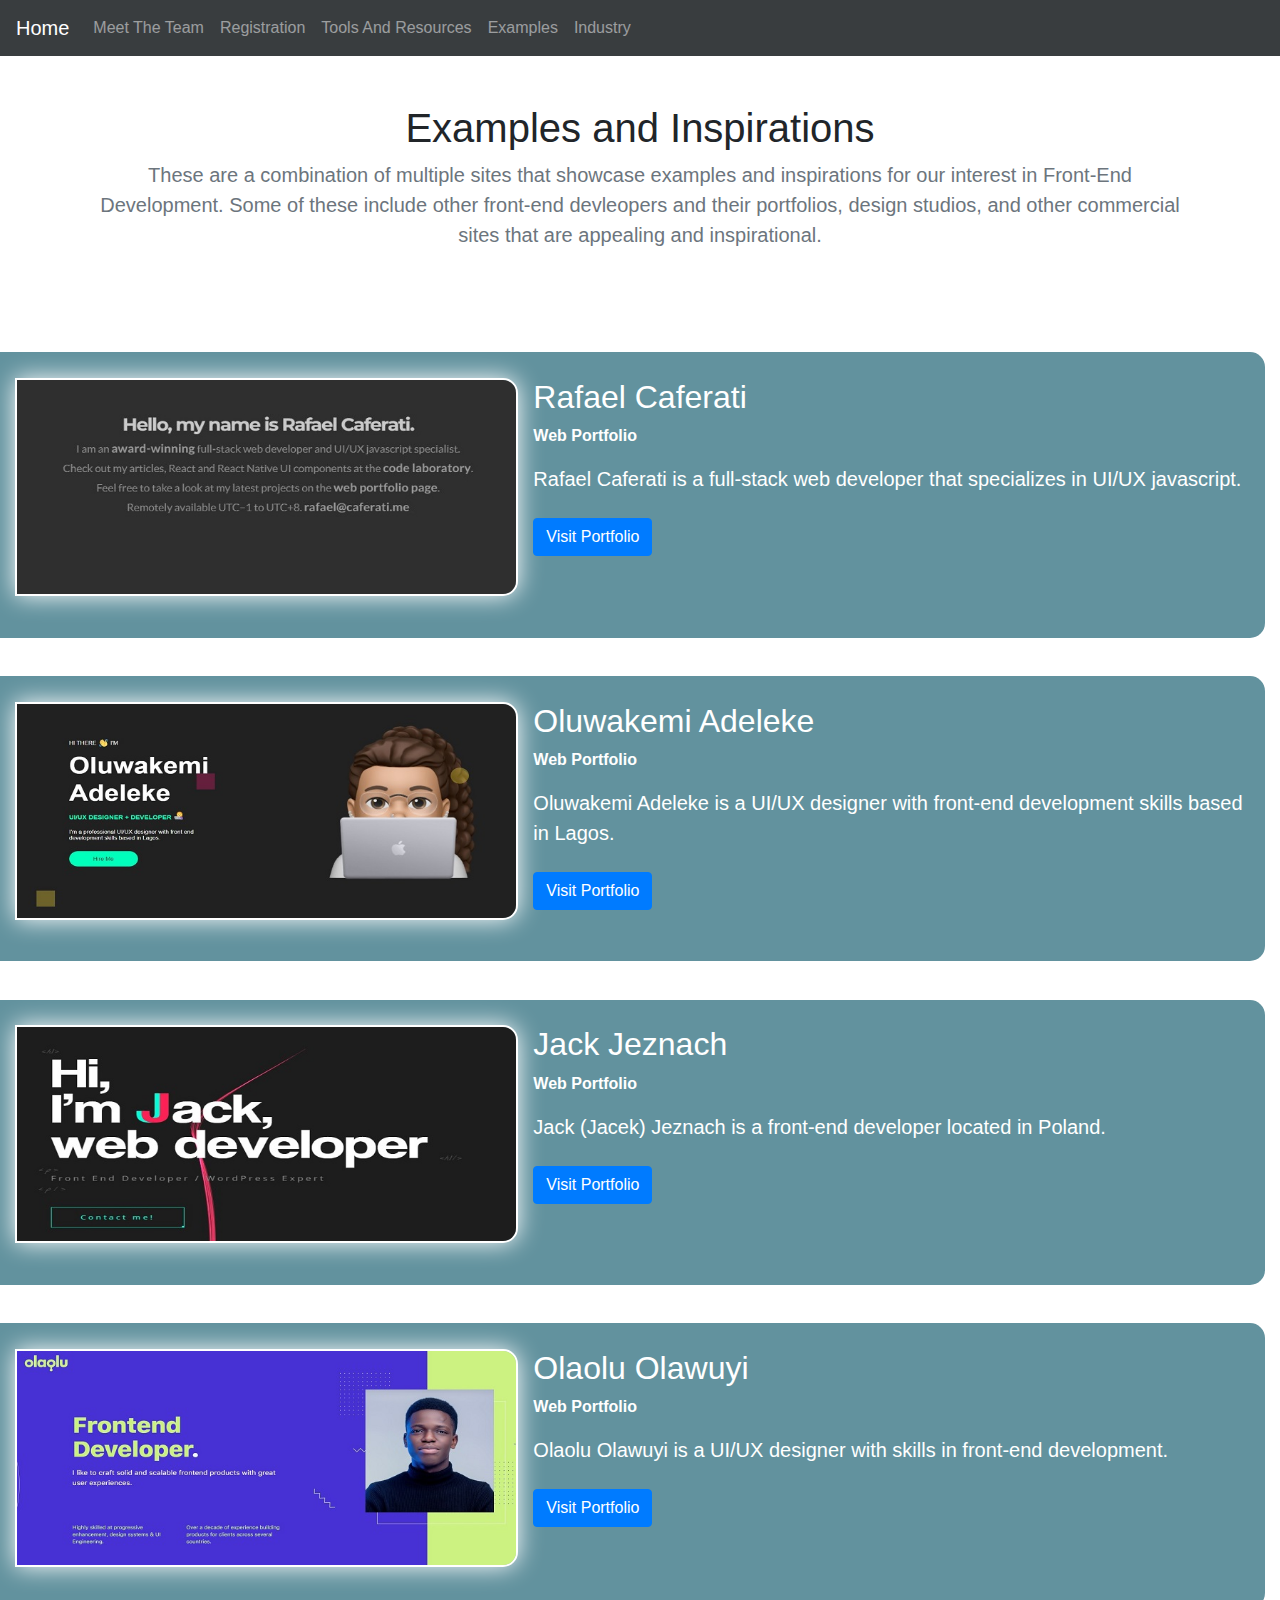
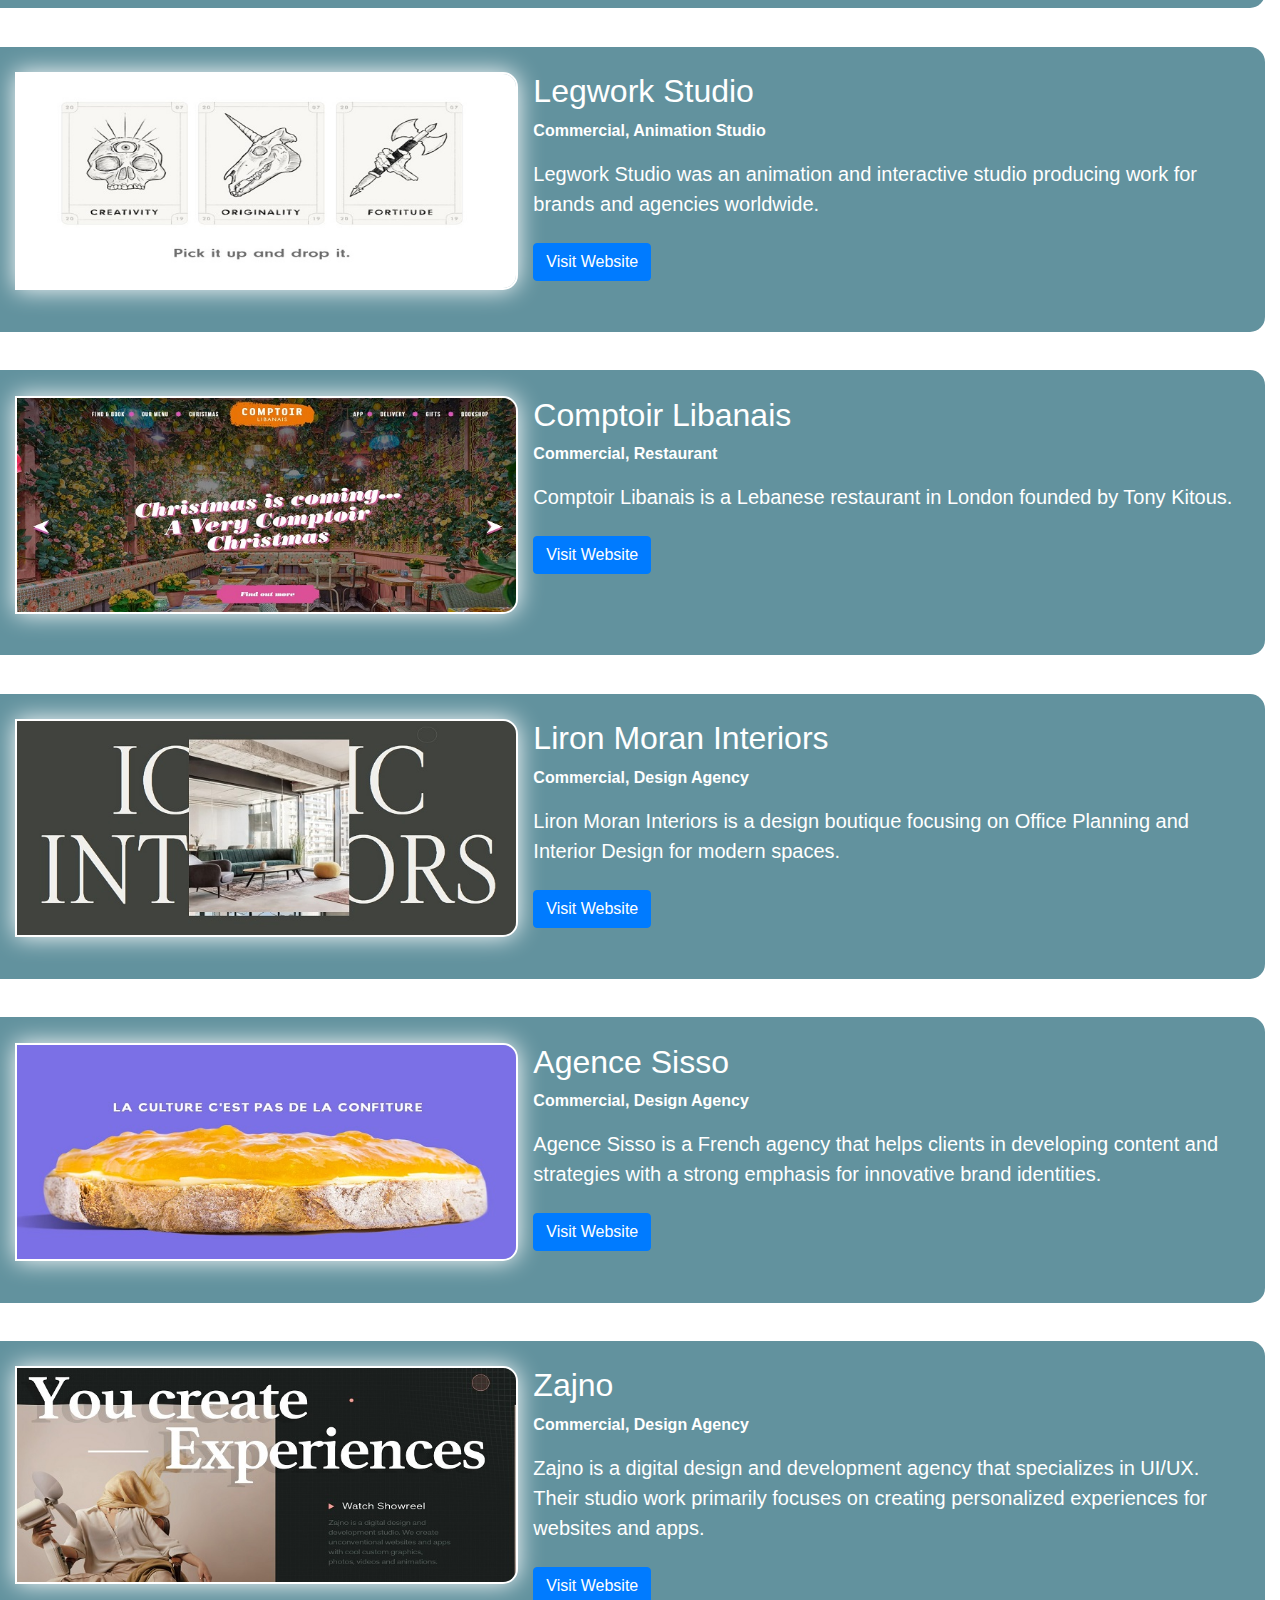
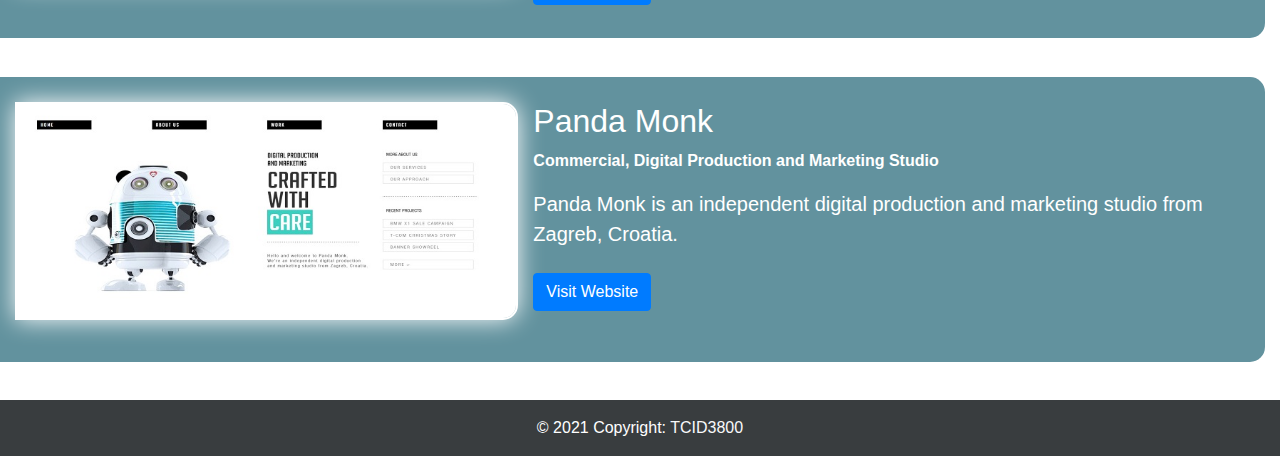
==== example.html @ 7a525b1b "most recent updates and changes, files were renamed for formatting ease" ====
<!DOCTYPE html>
<html lang="en" dir="ltr">
  <head>
    <meta charset="utf-8">
    <title></title>
      <link rel="stylesheet" href="css/example.css">
    <link rel="stylesheet" href="https://stackpath.bootstrapcdn.com/bootstrap/4.3.1/css/bootstrap.min.css" integrity="sha384-ggOyR0iXCbMQv3Xipma34MD+dH/1fQ784/j6cY/iJTQUOhcWr7x9JvoRxT2MZw1T" crossorigin="anonymous">
  </head>
  <body>

    <nav class="navbar navbar-expand-lg navbar-dark" style="background-color: #393d3f;">
      <a class="navbar-brand" href="index.html">Home</a>
      <button class="navbar-toggler" type="button" data-toggle="collapse" data-target="#navbarNavAltMarkup" aria-controls="navbarNavAltMarkup" aria-expanded="false" aria-label="Toggle navigation">
        <span class="navbar-toggler-icon"></span>
      </button>
      <div class="collapse navbar-collapse" id="navbarNavAltMarkup">
        <div class="navbar-nav">
          <a class="nav-item nav-link" href="team.html">Meet The Team</a>
          <a class="nav-item nav-link" href="registration.html">Registration</a>
          <a class="nav-item nav-link" href="tAndR.html">Tools And Resources</a>
          <a class="nav-item nav-link" href="example.html">Examples</a>
          <a class="nav-item nav-link" href="industry.html">Industry</a>
        </div>
      </div>
    </nav>


    <section class="py-5 text-center container">
          <h1 class="fw-light">Examples and Inspirations</h1>
          <p class="lead text-muted">These are a combination of multiple sites that showcase examples and inspirations for our interest in Front-End Development. Some of these include other front-end devleopers and their portfolios, design studios, and other commercial sites that are appealing and inspirational.</p>
        </div>
      </div>
    </section>

    <div class="row">
      <div class="col-md-7 order-md-2">
        <h2>Rafael Caferati</h2><p><strong>Web Portfolio</strong></p>
        <p class="lead">Rafael Caferati is a full-stack web developer that specializes in UI/UX javascript. </p>
        <a href="https://caferati.me/" class="btn btn-primary my-2">Visit Portfolio</a>
      </div>
      <div class="col-md-5 order-md-1">
        <p><a href="https://caferati.me/">
        <img class="divphoto" src="images/portfolio1.jpg" alt="">
        </a></p>
      </div>
    </div>

    <div class="row">
      <div class="col-md-7 order-md-2">
        <h2>Oluwakemi Adeleke</h2><p><strong>Web Portfolio</strong></p>
        <p class="lead">Oluwakemi Adeleke is a UI/UX designer with front-end development skills based in Lagos. </p>
        <a href="https://www.kemiadeleke.com/" class="btn btn-primary my-2">Visit Portfolio</a>
      </div>
      <div class="col-md-5 order-md-1">
        <p><a href="https://www.kemiadeleke.com/">
        <img class="divphoto" src="images/portfolio2.jpg" alt="">
        </a></p>
      </div>
    </div>

    <div class="row">
      <div class="col-md-7 order-md-2">
        <h2>Jack Jeznach</h2><p><strong>Web Portfolio</strong></p>
        <p class="lead">Jack (Jacek) Jeznach is a front-end developer located in Poland.
     </p>
        <a href="https://jacekjeznach.com/" class="btn btn-primary my-2">Visit Portfolio</a>
      </div>
      <div class="col-md-5 order-md-1">
        <p><a href="https://jacekjeznach.com/">
        <img class="divphoto" src="images/portfolio3.jpg" alt="">
        </a></p>
      </div>
    </div>

    <div class="row">
      <div class="col-md-7 order-md-2">
        <h2>Olaolu Olawuyi</h2><p><strong>Web Portfolio</strong></p>
        <p class="lead">Olaolu Olawuyi is a UI/UX designer with skills in front-end development. </p>
        <a href="https://olaolu.dev/" class="btn btn-primary my-2">Visit Portfolio</a>
      </div>
      <div class="col-md-5 order-md-1">
        <p><a href="https://olaolu.dev/">
        <img class="divphoto" src="images/portfolio4.jpg" alt="">
        </a></p>
      </div>
    </div>

    <div class="row">
      <div class="col-md-7 order-md-2">
        <h2>Legwork Studio</h2><strong>Commercial, Animation Studio</strong></p>
        <p class="lead">Legwork Studio was an animation and interactive studio producing work for brands and agencies worldwide. </p>
        <a href="https://www.legworkstudio.com/" class="btn btn-primary my-2">Visit Website</a>
      </div>
      <div class="col-md-5 order-md-1">
        <p><a href="https://www.legworkstudio.com/">
        <img class="divphoto" src="images/website5.jpg" alt="">
        </a></p>
      </div>
    </div>

    <div class="row">
      <div class="col-md-7 order-md-2">
        <h2>Comptoir Libanais</h2><strong>Commercial, Restaurant</strong></p>
        <p class="lead">Comptoir Libanais is a Lebanese restaurant in London founded by Tony Kitous.</p>
        <a href="https://www.comptoirlibanais.com/" class="btn btn-primary my-2">Visit Website</a>
      </div>
      <div class="col-md-5 order-md-1">
        <p><a href="https://www.comptoirlibanais.com/">
        <img class="divphoto" src="images/website6.jpg" alt="">
        </a></p>
      </div>
    </div>

    <div class="row">
      <div class="col-md-7 order-md-2">
        <h2>Liron Moran Interiors </h2><strong>Commercial, Design Agency</strong></p>
        <p class="lead">Liron Moran Interiors is a design boutique focusing on Office Planning and Interior Design for modern spaces. </p>
        <a href="https://www.lironmoran-interiors.com/" class="btn btn-primary my-2">Visit Website</a>
      </div>
      <div class="col-md-5 order-md-1">
        <p><a href="https://www.lironmoran-interiors.com/">
        <img class="divphoto" src="images/website7.jpg" alt="">
        </a></p>
      </div>
    </div>

    <div class="row">
      <div class="col-md-7 order-md-2">
        <h2>Agence Sisso </h2><strong>Commercial, Design Agency</strong></p>
        <p class="lead">Agence Sisso is a French agency that helps clients in developing content and strategies with a strong emphasis for innovative brand identities. </p>
        <a href="http://sisso.fr//" class="btn btn-primary my-2">Visit Website</a>
      </div>
      <div class="col-md-5 order-md-1">
        <p><a href="http://sisso.fr/">
        <img class="divphoto" src="images/website8.jpg" alt="">
        </a></p>
      </div>
    </div>

    <div class="row">
      <div class="col-md-7 order-md-2">
        <h2>Zajno</h2><strong>Commercial, Design Agency</strong></p>
        <p class="lead">Zajno is a digital design and development agency that specializes in UI/UX. Their studio work primarily focuses on creating personalized experiences for websites and apps. </p>
        <a href="https://zajno.com/" class="btn btn-primary my-2">Visit Website</a>
      </div>
      <div class="col-md-5 order-md-1">
        <p><a href="https://zajno.com/">
        <img class="divphoto" src="images/website9.jpg" alt="">
        </a></p>
      </div>
    </div>

    <div class="row">
      <div class="col-md-7 order-md-2">
        <h2>Panda Monk</h2><strong>Commercial, Digital Production and Marketing Studio</strong></p>
        <p class="lead">Panda Monk is an independent digital production and marketing studio from Zagreb, Croatia.  </p>
        <a href="http://pandamonk.studio/index.html/" class="btn btn-primary my-2">Visit Website</a>
      </div>
      <div class="col-md-5 order-md-1">
        <p><a href="http://pandamonk.studio/index.html/">
        <img class="divphoto" src="images/website10.jpg" alt="">
        </a></p>
      </div>
    </div>
  </body>

  <footer class="bg-light text-center text-lg-start" style="position: absolute; width: 100%;">
    <!-- Copyright -->
    <div class="text-center p-3" style="background-color: #393d3f; color: white;">
      © 2021 Copyright:
      <a class="text-light" href="">TCID3800</a>
    </div>
    <!-- Copyright -->
  </footer>


</html>
---- css/example.css ----
.divphoto{
  width:100%;
  height:100%;
  border-radius: 0px 15px 15px 0px;
  border:2px solid #fff;
  margin-left: 3%;
  filter: drop-shadow(0 0 0.75rem white);
}

.row{
  background-color: #62929e;
  border-radius: 15px;
  padding-top: 2%;
  padding-bottom: 2%;
  margin: 3%;
  width: 100%;
  color: white;
}

body{
  background-color: #fdfdff;
}
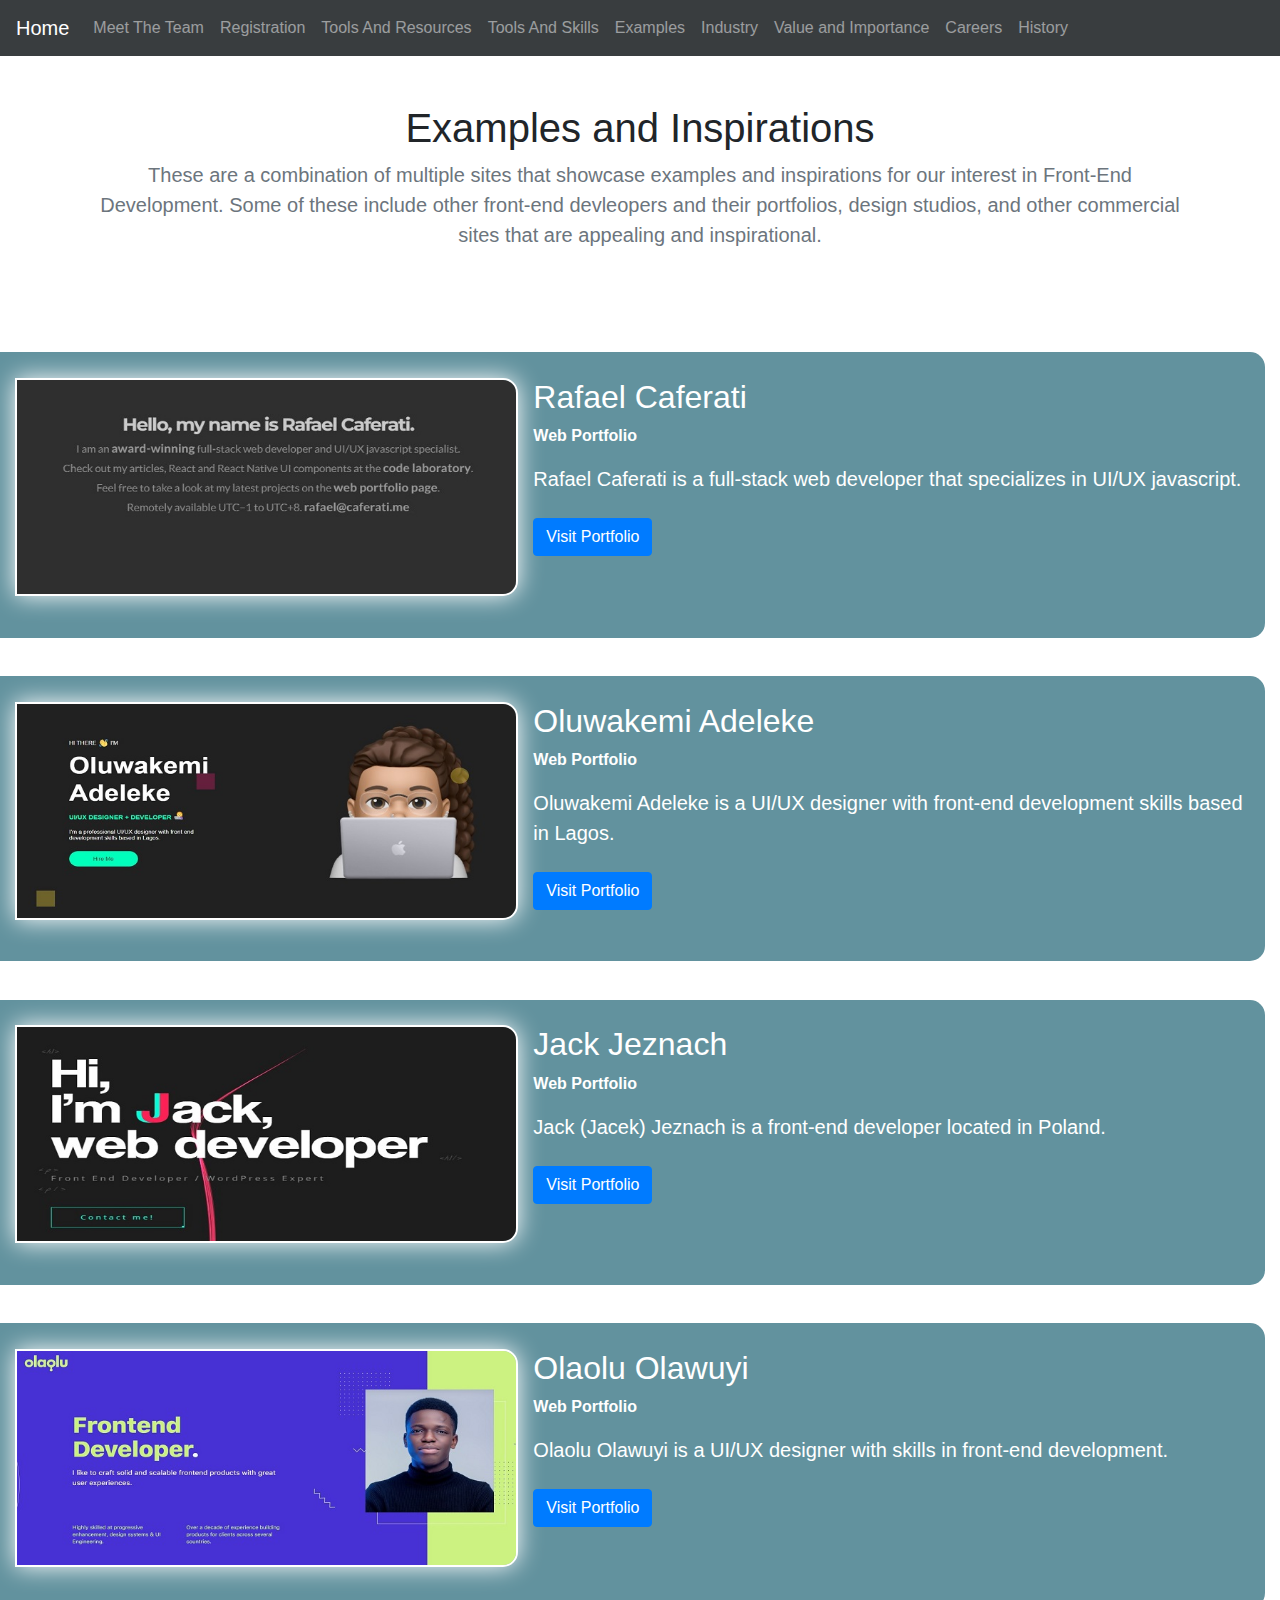
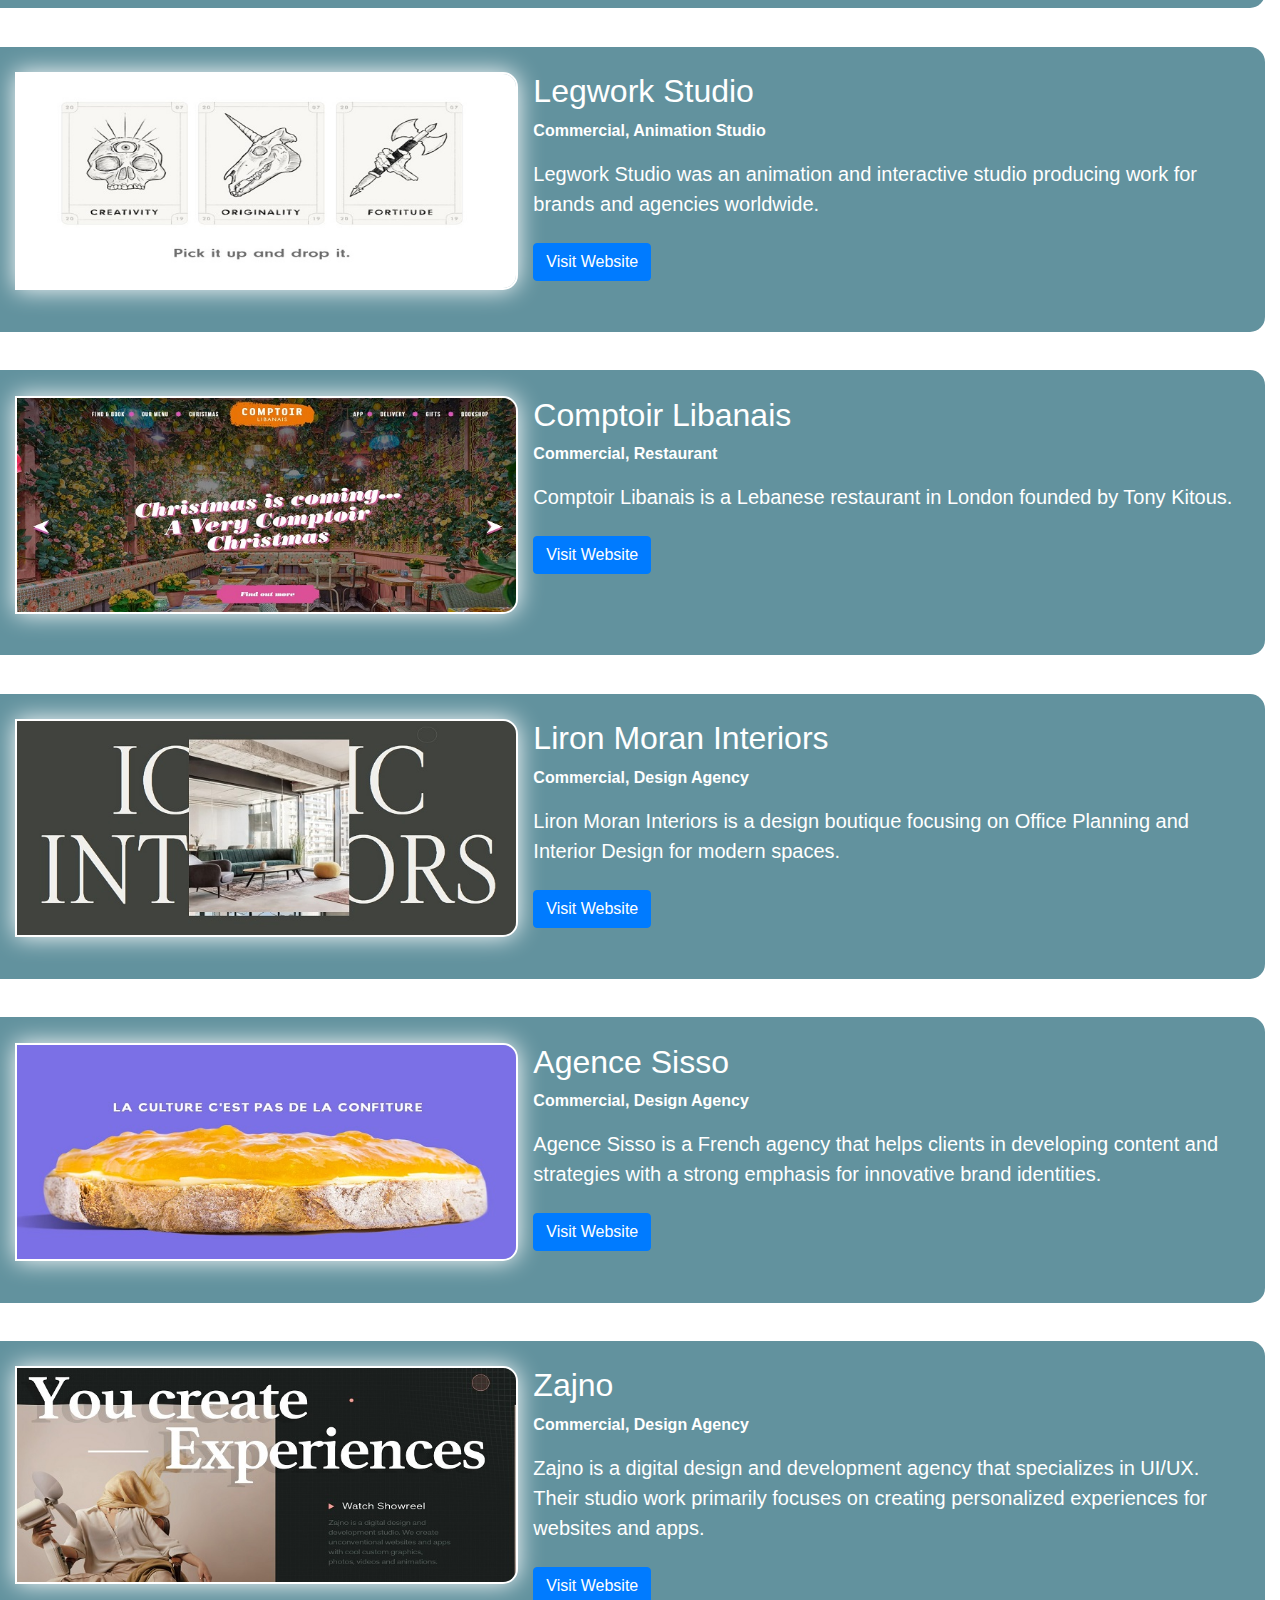
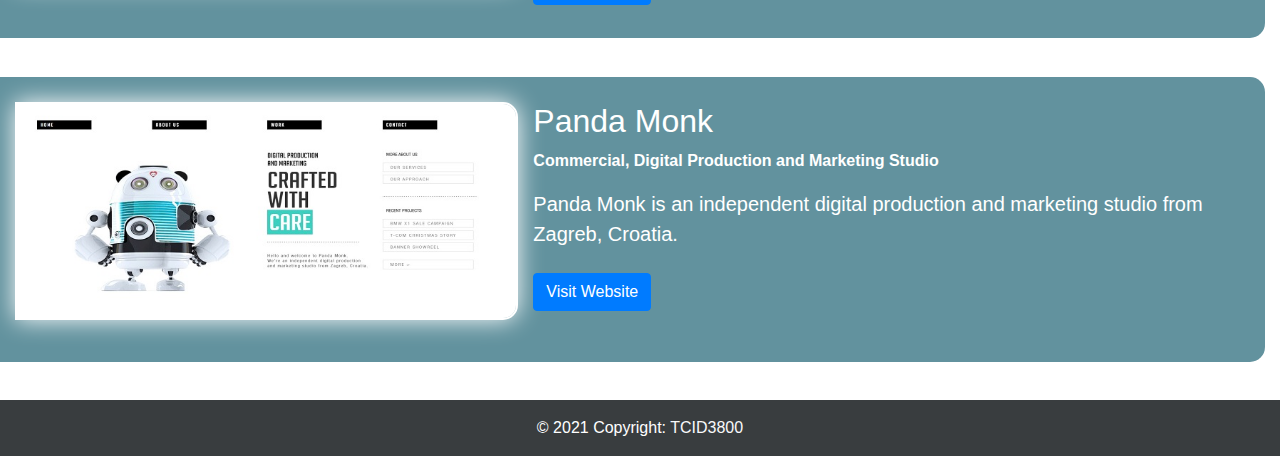
==== commit d2d07acc: "included kristas work and updated navbar" ====
--- a/example.html
+++ b/example.html
@@ -18,8 +18,12 @@
           <a class="nav-item nav-link" href="team.html">Meet The Team</a>
           <a class="nav-item nav-link" href="registration.html">Registration</a>
           <a class="nav-item nav-link" href="tAndR.html">Tools And Resources</a>
+          <a class="nav-item nav-link" href="toolsnskills.htm">Tools And Skills</a>
           <a class="nav-item nav-link" href="example.html">Examples</a>
           <a class="nav-item nav-link" href="industry.html">Industry</a>
+          <a class="nav-item nav-link" href="value.htm">Value and Importance</a>
+          <a class="nav-item nav-link" href="jobs.htm">Careers</a>
+          <a class="nav-item nav-link" href="history.htm">History</a>
         </div>
       </div>
     </nav>
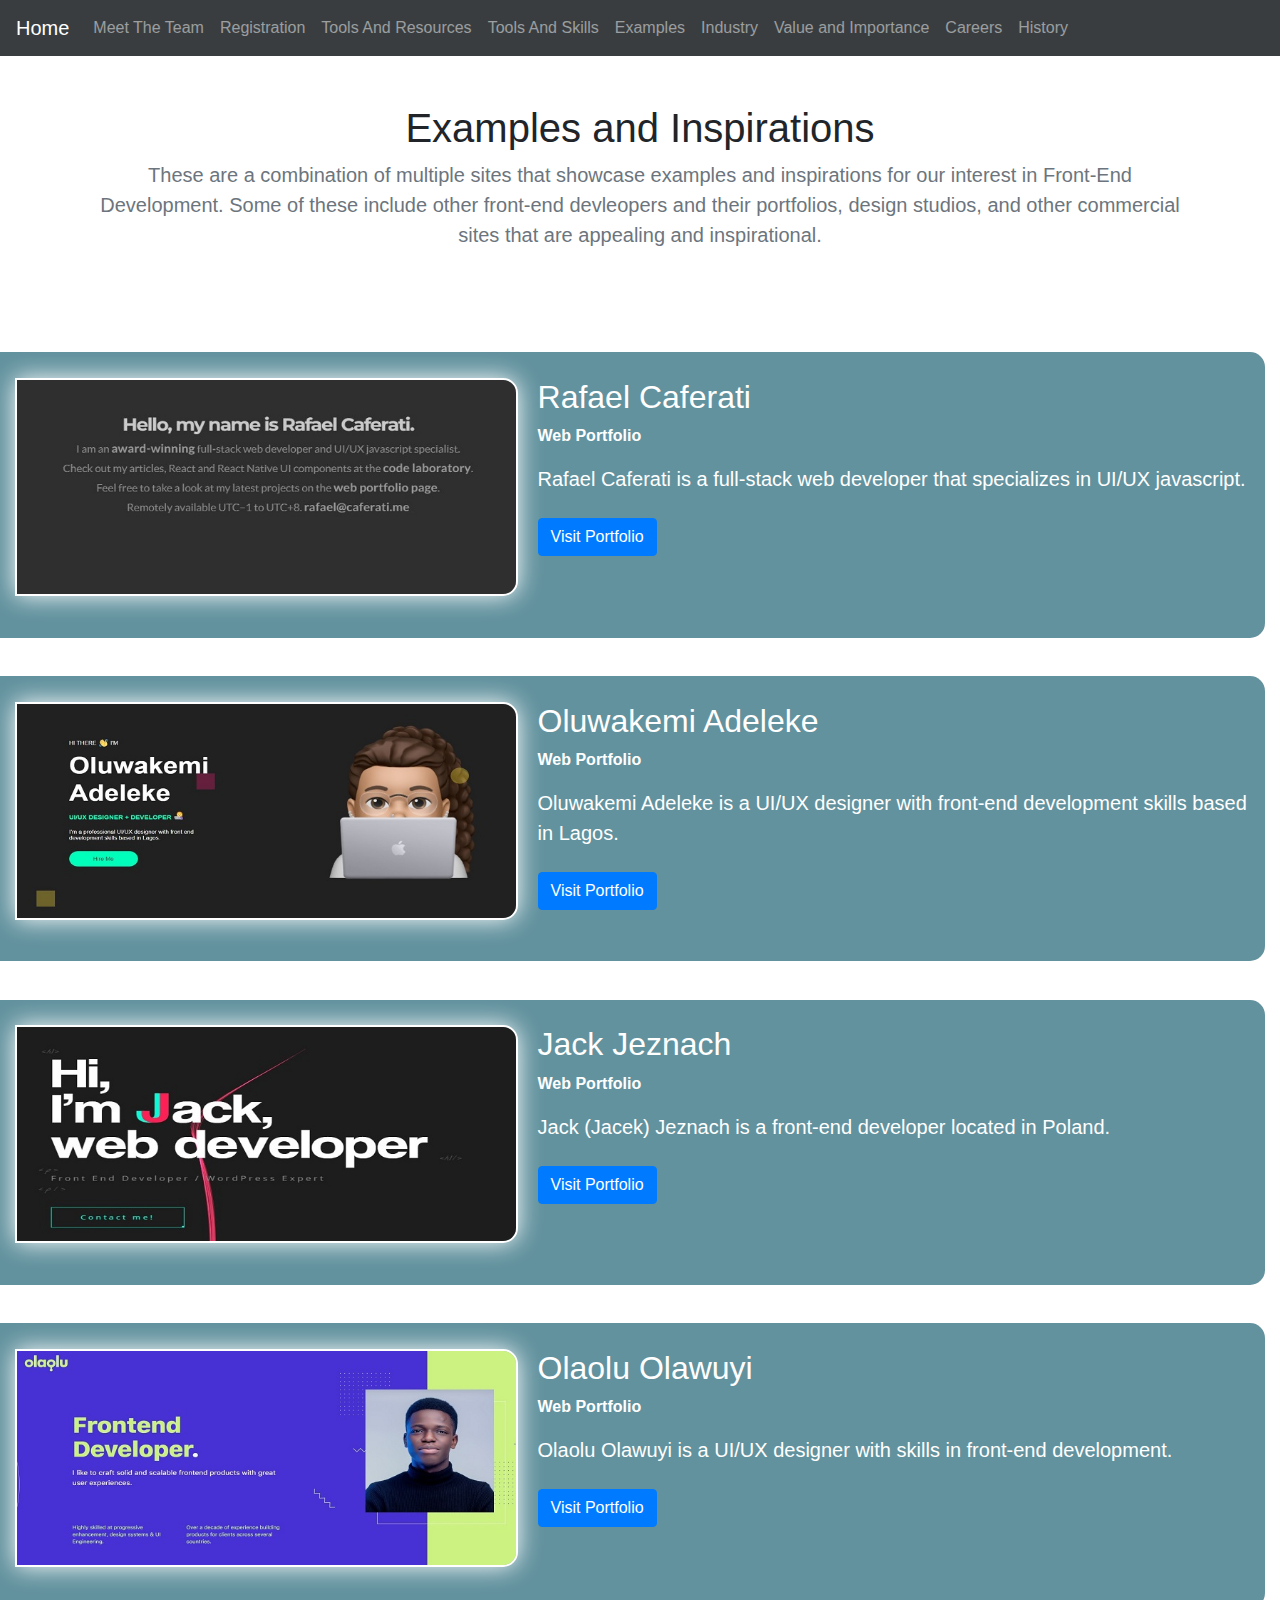
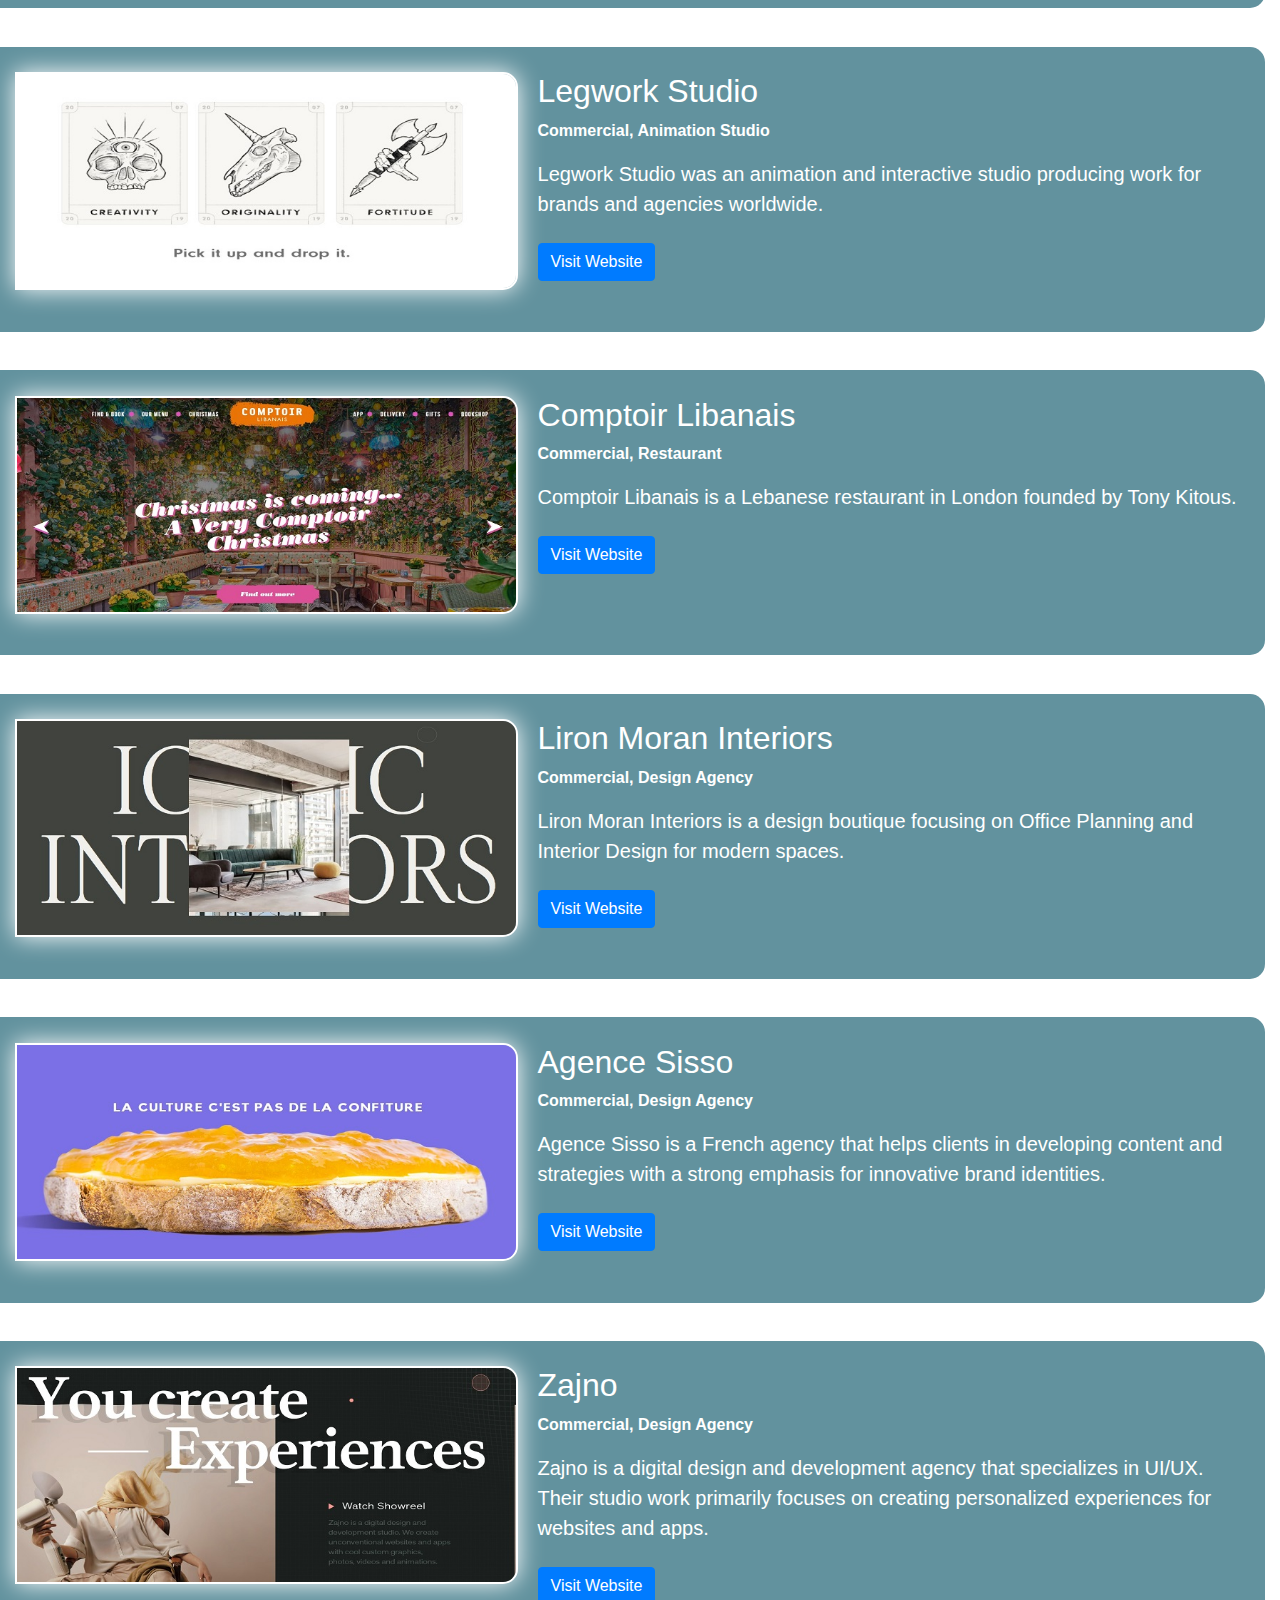
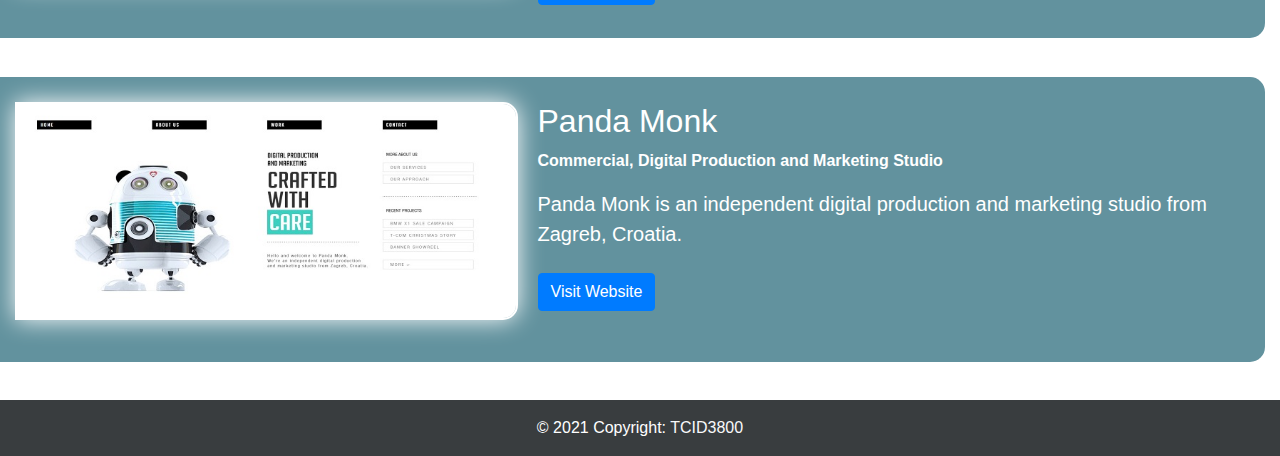
==== commit 935b3b66: "fixed spacing ontext" ====
--- a/example.html
+++ b/example.html
@@ -37,7 +37,7 @@
     </section>
 
     <div class="row">
-      <div class="col-md-7 order-md-2">
+      <div id = "help" class="col-md-7 order-md-2" style="">
         <h2>Rafael Caferati</h2><p><strong>Web Portfolio</strong></p>
         <p class="lead">Rafael Caferati is a full-stack web developer that specializes in UI/UX javascript. </p>
         <a href="https://caferati.me/" class="btn btn-primary my-2">Visit Portfolio</a>
@@ -50,7 +50,7 @@
     </div>
 
     <div class="row">
-      <div class="col-md-7 order-md-2">
+      <div id = "help" class="col-md-7 order-md-2">
         <h2>Oluwakemi Adeleke</h2><p><strong>Web Portfolio</strong></p>
         <p class="lead">Oluwakemi Adeleke is a UI/UX designer with front-end development skills based in Lagos. </p>
         <a href="https://www.kemiadeleke.com/" class="btn btn-primary my-2">Visit Portfolio</a>
@@ -63,7 +63,7 @@
     </div>
 
     <div class="row">
-      <div class="col-md-7 order-md-2">
+      <div id = "help" class="col-md-7 order-md-2">
         <h2>Jack Jeznach</h2><p><strong>Web Portfolio</strong></p>
         <p class="lead">Jack (Jacek) Jeznach is a front-end developer located in Poland.
      </p>
@@ -77,7 +77,7 @@
     </div>
 
     <div class="row">
-      <div class="col-md-7 order-md-2">
+      <div id = "help" class="col-md-7 order-md-2">
         <h2>Olaolu Olawuyi</h2><p><strong>Web Portfolio</strong></p>
         <p class="lead">Olaolu Olawuyi is a UI/UX designer with skills in front-end development. </p>
         <a href="https://olaolu.dev/" class="btn btn-primary my-2">Visit Portfolio</a>
@@ -90,7 +90,7 @@
     </div>
 
     <div class="row">
-      <div class="col-md-7 order-md-2">
+      <div id = "help" class="col-md-7 order-md-2">
         <h2>Legwork Studio</h2><strong>Commercial, Animation Studio</strong></p>
         <p class="lead">Legwork Studio was an animation and interactive studio producing work for brands and agencies worldwide. </p>
         <a href="https://www.legworkstudio.com/" class="btn btn-primary my-2">Visit Website</a>
@@ -103,7 +103,7 @@
     </div>
 
     <div class="row">
-      <div class="col-md-7 order-md-2">
+      <div id = "help" class="col-md-7 order-md-2">
         <h2>Comptoir Libanais</h2><strong>Commercial, Restaurant</strong></p>
         <p class="lead">Comptoir Libanais is a Lebanese restaurant in London founded by Tony Kitous.</p>
         <a href="https://www.comptoirlibanais.com/" class="btn btn-primary my-2">Visit Website</a>
@@ -116,7 +116,7 @@
     </div>
 
     <div class="row">
-      <div class="col-md-7 order-md-2">
+      <div id = "help" class="col-md-7 order-md-2">
         <h2>Liron Moran Interiors </h2><strong>Commercial, Design Agency</strong></p>
         <p class="lead">Liron Moran Interiors is a design boutique focusing on Office Planning and Interior Design for modern spaces. </p>
         <a href="https://www.lironmoran-interiors.com/" class="btn btn-primary my-2">Visit Website</a>
@@ -129,7 +129,7 @@
     </div>
 
     <div class="row">
-      <div class="col-md-7 order-md-2">
+      <div id = "help" class="col-md-7 order-md-2">
         <h2>Agence Sisso </h2><strong>Commercial, Design Agency</strong></p>
         <p class="lead">Agence Sisso is a French agency that helps clients in developing content and strategies with a strong emphasis for innovative brand identities. </p>
         <a href="http://sisso.fr//" class="btn btn-primary my-2">Visit Website</a>
@@ -142,7 +142,7 @@
     </div>
 
     <div class="row">
-      <div class="col-md-7 order-md-2">
+      <div id = "help" class="col-md-7 order-md-2">
         <h2>Zajno</h2><strong>Commercial, Design Agency</strong></p>
         <p class="lead">Zajno is a digital design and development agency that specializes in UI/UX. Their studio work primarily focuses on creating personalized experiences for websites and apps. </p>
         <a href="https://zajno.com/" class="btn btn-primary my-2">Visit Website</a>
@@ -155,7 +155,7 @@
     </div>
 
     <div class="row">
-      <div class="col-md-7 order-md-2">
+      <div id = "help" class="col-md-7 order-md-2">
         <h2>Panda Monk</h2><strong>Commercial, Digital Production and Marketing Studio</strong></p>
         <p class="lead">Panda Monk is an independent digital production and marketing studio from Zagreb, Croatia.  </p>
         <a href="http://pandamonk.studio/index.html/" class="btn btn-primary my-2">Visit Website</a>
--- a/css/example.css
+++ b/css/example.css
@@ -1,11 +1,23 @@
 .divphoto{
   width:100%;
   height:100%;
+
+  margin-left: 3%;
+
+  border:2px solid #fff;
+  filter: drop-shadow(0 0 0.75rem white);
   border-radius: 0px 15px 15px 0px;
-  border:2px solid #fff;
-  margin-left: 3%;
-  filter: drop-shadow(0 0 0.75rem white);
 }
+
+img{
+
+}
+
+#help{
+  padding-left: 1.5%;
+}
+
+
 
 .row{
   background-color: #62929e;
